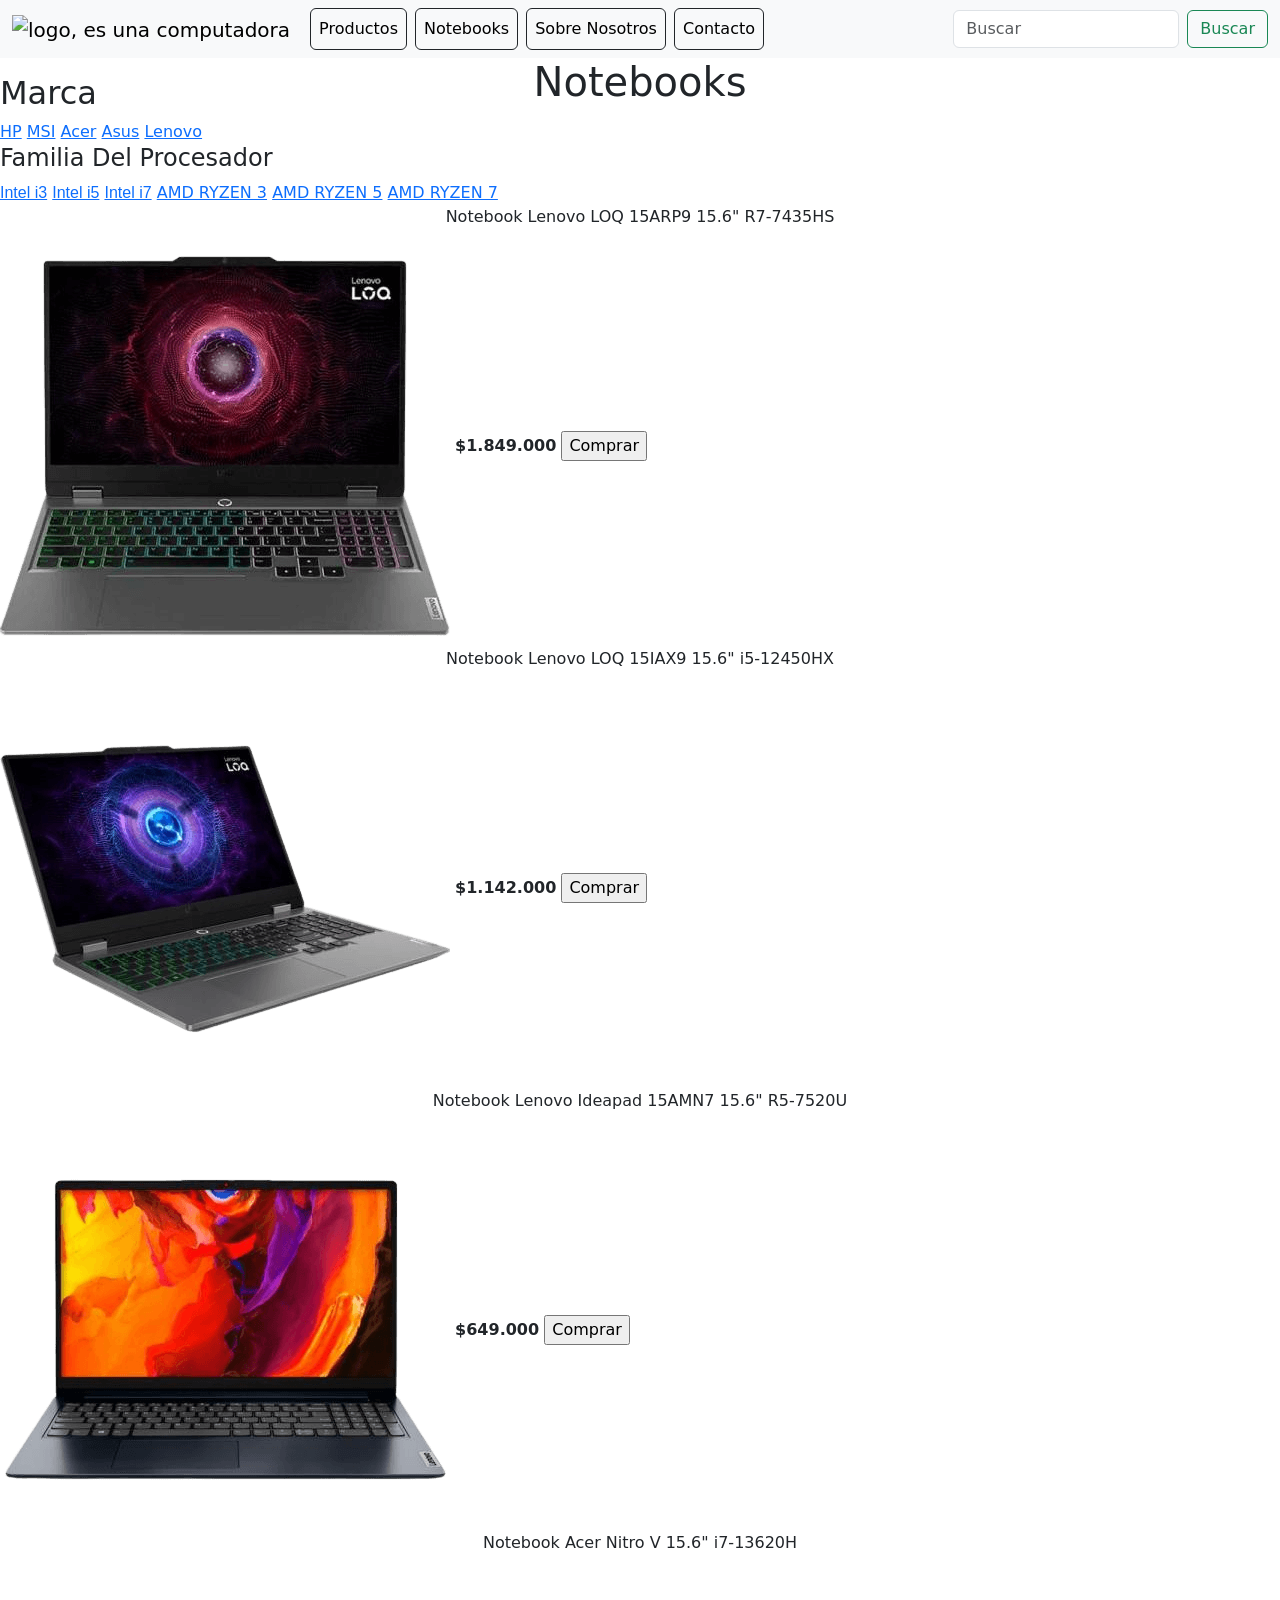
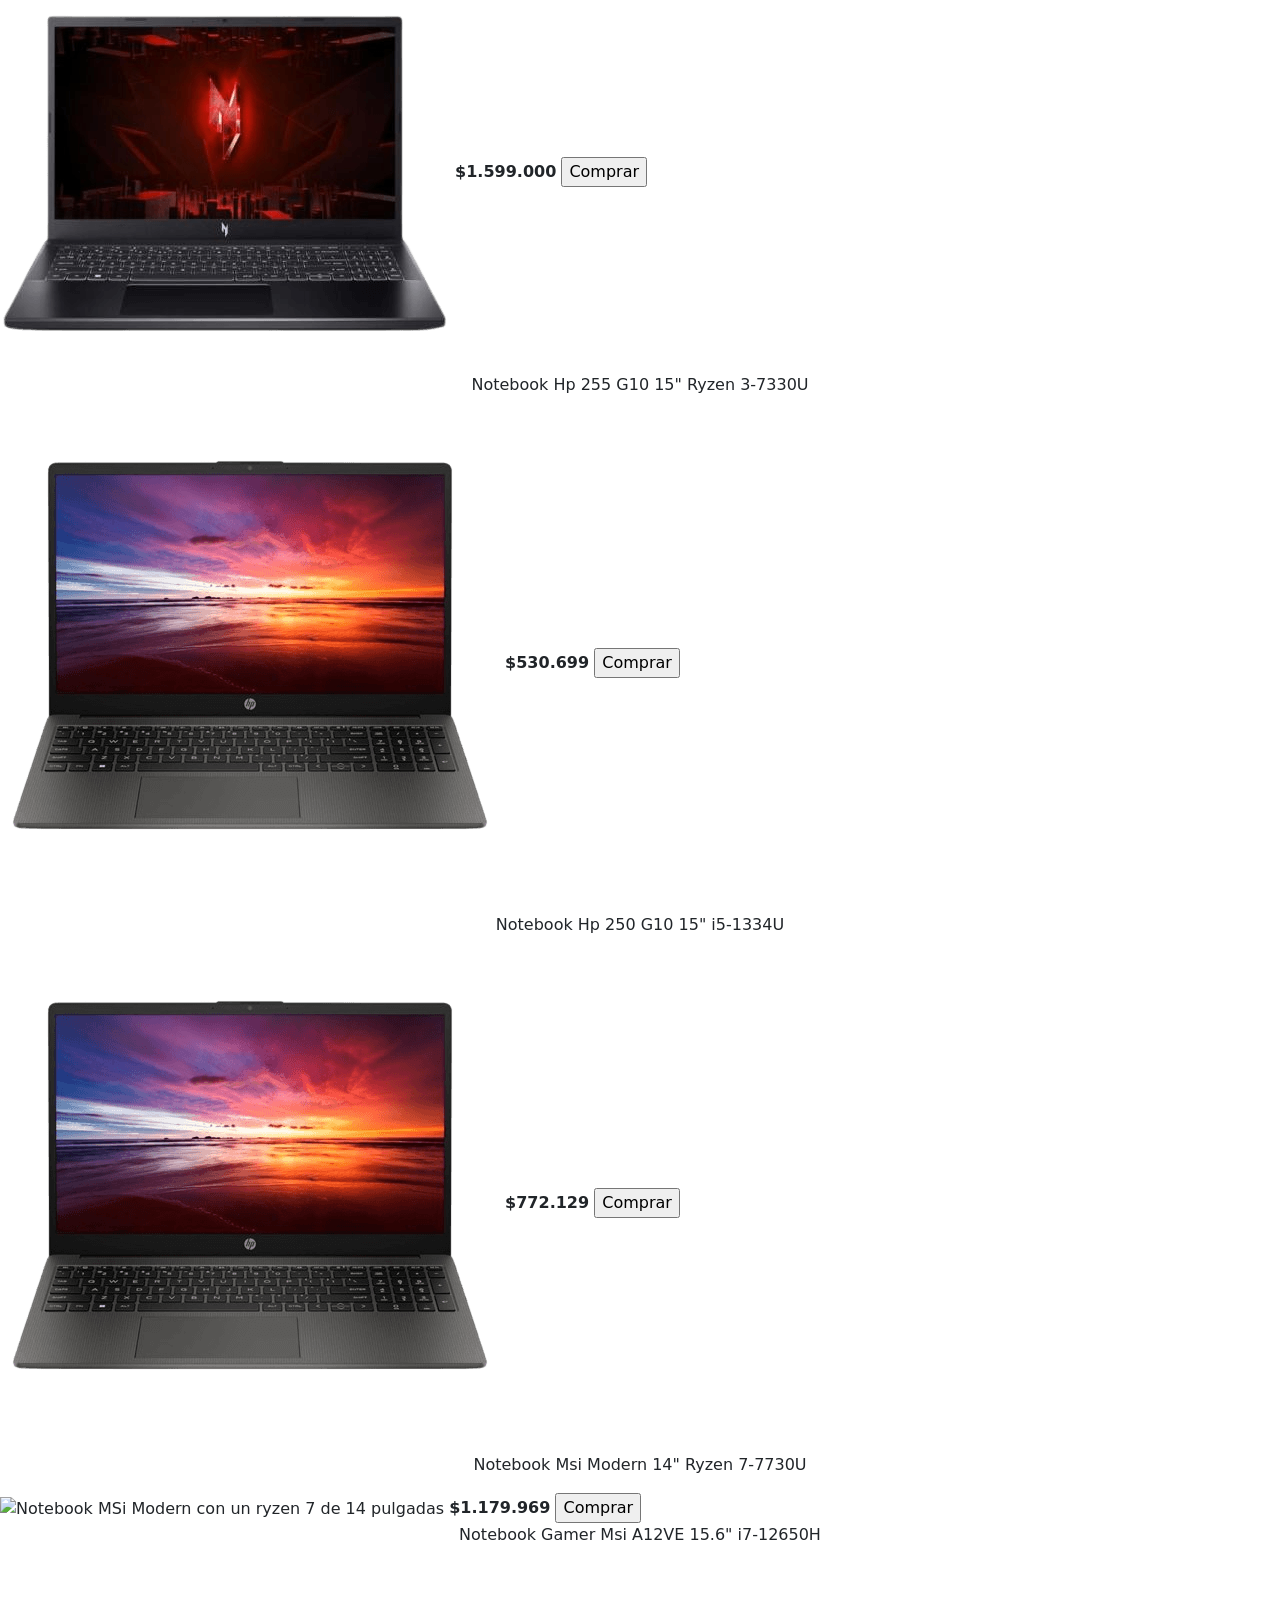
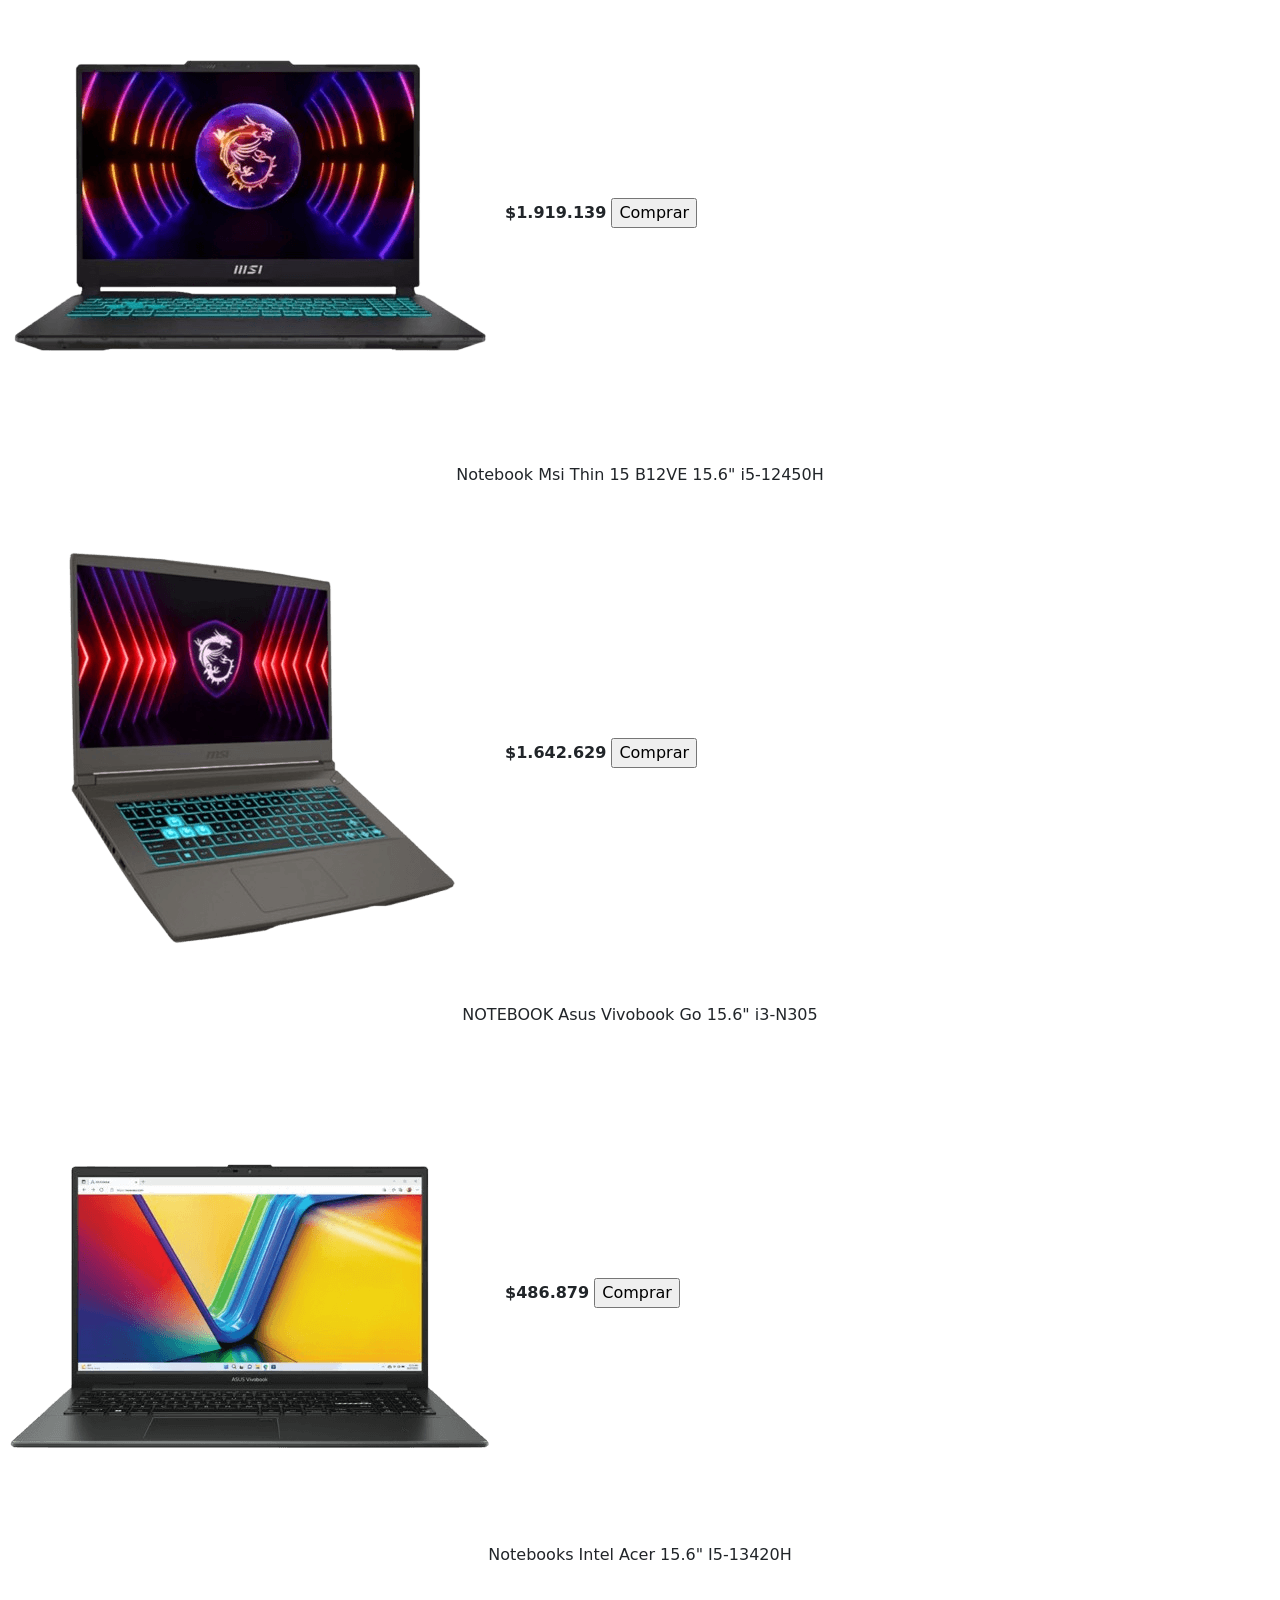
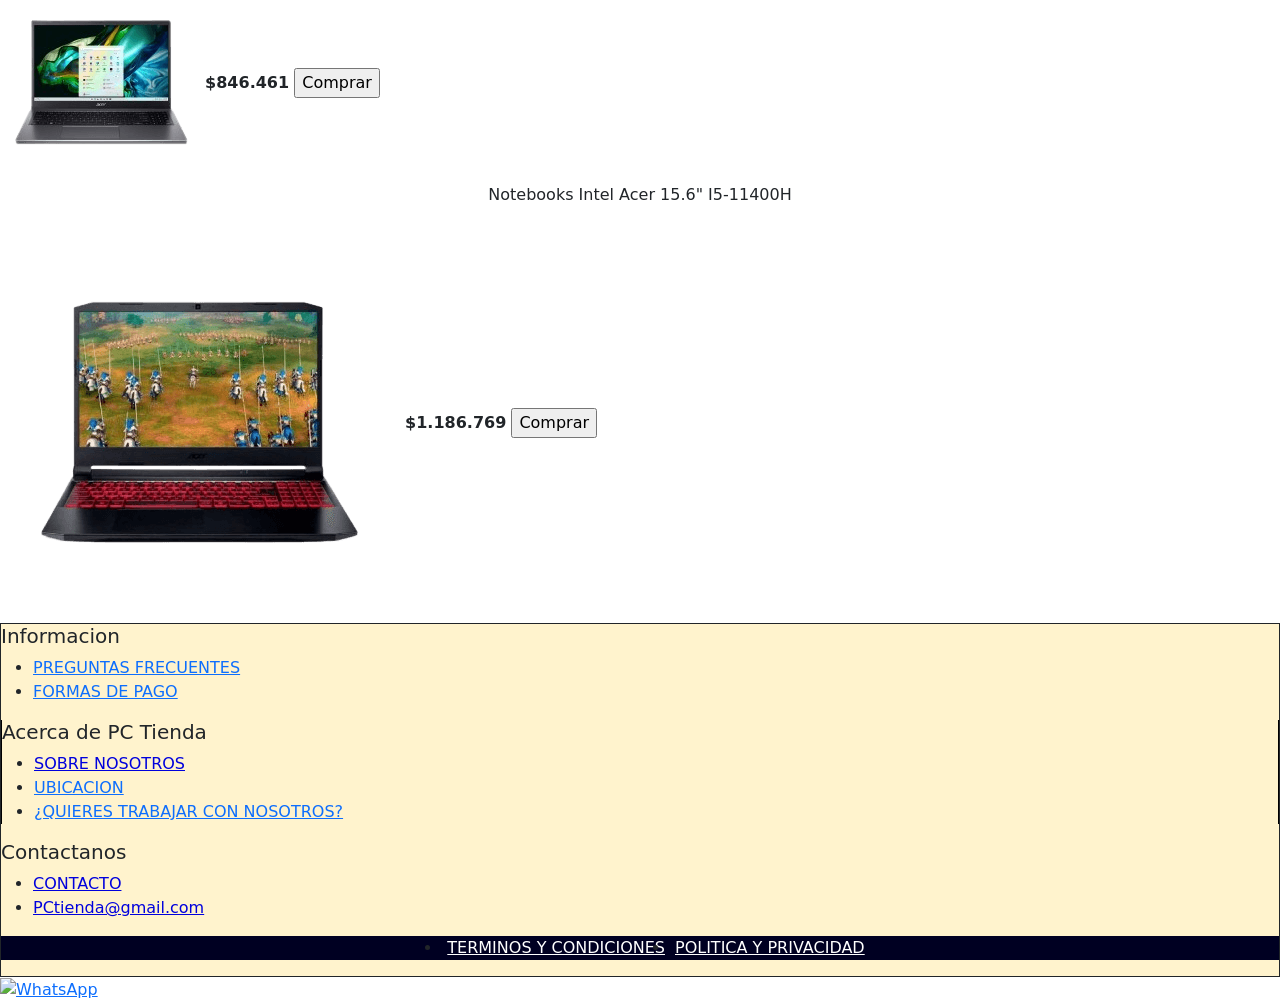
==== html/notebooks.html @ 6dd5b503 "SEO terminado" ====
<!DOCTYPE html>
<html lang="en">
<head>
  <meta charset="UTF-8">
  <meta name="viewport" content="width=device-width, initial-scale=1.0">
  <meta name="description" content="Compra notebooks de alto rendimiento de marcas como HP, Asus y Lenovo. Equipadas con procesadores Intel Core i3, i5, i7 y AMD Ryzen 3, 5, 7, ideales para el trabajo, estudio o entretenimiento.">
  <meta name="keywords" content="notebooks, laptops, HP, Asus, Lenovo, Intel Core i3,Intel Core i5,Intel Core i7, Ryzen 3, Ryzen 5, Ryzen 7, computadores portátiles, venta de notebooks">
  <link rel="stylesheet" href="../css/styles.css">
  <link href="https://cdn.jsdelivr.net/npm/bootstrap@5.3.3/dist/css/bootstrap.min.css" rel="stylesheet" integrity="sha384-QWTKZyjpPEjISv5WaRU9OFeRpok6YctnYmDr5pNlyT2bRjXh0JMhjY6hW+ALEwIH" crossorigin="anonymous">
  <link rel="icon" href="../img/screen_pixel_icon_123707.png">
  <title>PC Tienda</title>
</head>
<body>
<!------------------------------------------------------- Header ----------------------------------------------------------->
  <header>
    <nav class="navbar navbar-expand-lg bg-body-tertiary">
      <div class="container-fluid">
        <a class="navbar-brand" href="../index.html">
          <img src="../img/screen_pixel_icon_123707.png" alt="logo, es una computadora">
        </a>
        <button class="navbar-toggler" type="button" data-bs-toggle="collapse" data-bs-target="#navbarSupportedContent" aria-controls="navbarSupportedContent" aria-expanded="false" aria-label="Toggle navigation">
          <span class="navbar-toggler-icon"></span>
        </button>
        <div class="collapse navbar-collapse" id="navbarSupportedContent">
          <ul class="navbar-nav me-auto mb-2 mb-lg-0">
            <li class="nav-item">
              <a class="nav-link active border border-dark rounded mx-1" aria-current="page" href="productos.html">Productos</a>
            </li>
            <li class="nav-item">
              <a class="nav-link active border border-dark rounded mx-1" aria-current="page" href="notebooks.html">Notebooks</a>
            </li>
            <li class="nav-item">
              <a class="nav-link active border border-dark rounded mx-1" aria-current="page" href="sobre-nosotros.html">Sobre Nosotros</a>
            </li>
            <li class="nav-item">
              <a class="nav-link active border border-dark rounded mx-1" aria-current="page" href="contacto.html">Contacto</a>
            </li>
          </ul>
          <form class="d-flex" role="search">
            <input class="form-control me-2" type="search" placeholder="Buscar" aria-label="Search">
            <button class="btn btn-outline-success" type="submit">Buscar</button>
          </form>
        </div>
      </div>
    </nav>
  </header>
<!--------------------------------------------------------- Main ----------------------------------------------------------->
  <main style="display: grid; grid-template-rows: 1rem 1fr;">
    <h1 style="text-align: center;">Notebooks</h1>
    <div class="grid">
    <!---- Sidebar ---->
    <aside>
      <div class="filtro">
        <h2>Marca</h2>
        <div class="centrar">
          <a class="link" href="#">HP</a>
          <a class="link" href="#">MSI</a>
          <a class="link" href="#">Acer</a>
          <a class="link" href="#">Asus</a>
          <a class="link" href="#">Lenovo</a>
        </div>
      </div>
      <div class="filtro">
        <h4>Familia Del Procesador</h4>
        <div class="centrar">
          <a class="link" style="font-family: sans-serif;" href="#">Intel i3</a>
          <a class="link" style="font-family: sans-serif;" href="#">Intel i5</a>
          <a class="link" style="font-family: sans-serif;" href="#">Intel i7</a>
          <a class="link" href="#">AMD RYZEN 3</a>
          <a class="link" href="#">AMD RYZEN 5</a>
          <a class="link" href="#">AMD RYZEN 7</a>
        </div>
      </div>
      </aside>
      <!---- Sección de productos ---->
      <section>
      <div class="tarjeta">
        <p style="text-align: center;">Notebook Lenovo LOQ 15ARP9 15.6" R7-7435HS</p>
        <img class="imagen" src="../img/notebook-1.png" alt="Notebook Lenovo LOQ con un ryzen 7 de 15.6 pulgadas">
        <b>$1.849.000</b>
        <input type="submit" value="Comprar">
      </div>
      <div class="tarjeta">
        <p style="text-align: center;">Notebook Lenovo LOQ 15IAX9 15.6" i5-12450HX</p>
        <img class="imagen" src="../img/notebook-2.png" alt="Notebook Lenovo LOQ con un intel core 5 de 15.6 pulgadas">
        <b>$1.142.000</b>
        <input type="submit" value="Comprar">
      </div>
        <div class="tarjeta">
        <p style="text-align: center;">Notebook Lenovo Ideapad 15AMN7 15.6" R5-7520U</p>
        <img class="imagen" src="../img/notebook-3.png" alt="Notebook Lenovo ideapad con un ryzen 5 de 15.6 pulgadas">
        <b>$649.000</b>
        <input type="submit" value="Comprar">
      </div>
      <div class="tarjeta">
        <p style="text-align: center;">Notebook Acer Nitro V 15.6" i7-13620H</p>
        <img class="imagen" src="../img/notebook-4.png" alt="Notebook Acer Nitro V con un intel core 7 de 15.6 pulgadas">
        <b>$1.599.000</b>
        <input type="submit" value="Comprar">
      </div>
      <div class="tarjeta">
        <p style="text-align: center;">Notebook Hp 255 G10 15" Ryzen 3-7330U</p>
        <img class="imagen" src="../img/notebook-5.png" alt="Notebook Hp 255 G10 con un ryzen 3 de 15 pulgadas">
        <b>$530.699</b>
        <input type="submit" value="Comprar">
      </div>
      <div class="tarjeta">
        <p style="text-align: center;">Notebook Hp 250 G10 15" i5-1334U</p>
        <img class="imagen" src="../img/notebook-6.png" alt="Notebook Hp 250 G10 con un intel core 5 de 15 pulgadas">
        <b>$772.129</b>
        <input type="submit" value="Comprar">
      </div>
      <div class="tarjeta">
        <p style="text-align: center;">Notebook Msi Modern 14" Ryzen 7-7730U</p>
        <img class="imagen" src="../img/notebook-7.png" alt="Notebook MSi Modern con un ryzen 7 de 14 pulgadas">
        <b>$1.179.969</b>
        <input type="submit" value="Comprar">
      </div>
      <div class="tarjeta">
        <p style="text-align: center;">Notebook Gamer Msi A12VE 15.6" i7-12650H</p>
        <img class="imagen" src="../img/notebook-8.png" alt="Notebook Gamer MSI A12VE con un intel core 7 de 15.6 pulgadas">
        <b>$1.919.139</b>
        <input type="submit" value="Comprar">
      </div>
      <div class="tarjeta">
        <p style="text-align: center;">Notebook Msi Thin 15 B12VE 15.6" i5-12450H</p>
        <img class="imagen" src="../img/notebook-9.png" alt="Notebook MSI Thin 15 B12VE con un intel core 5 de 15.6 pulgadas">
        <b>$1.642.629</b>
        <input type="submit" value="Comprar">
      </div>
      <div class="tarjeta">
        <p style="text-align: center;">NOTEBOOK Asus Vivobook Go 15.6" i3-N305</p>
        <img class="imagen" src="../img/notebook-10.png" alt="Notebook Asus Vivobook Go con un intel core 3 de 15.6 pulgadas">
        <b>$486.879</b>
        <input type="submit" value="Comprar">
      </div>
      <div class="tarjeta">
        <p style="text-align: center;">Notebooks Intel Acer 15.6" I5-13420H</p>
        <img class="imagen" src="../img/notebook-11.png" alt="Notebook Intel Acer con un intel core 5 de 15.6 pulgadas">
        <b>$846.461</b>
        <input type="submit" value="Comprar">
      </div>
      <div class="tarjeta">
        <p style="text-align: center;">Notebooks Intel Acer 15.6" I5-11400H</p>
        <img class="imagen" src="../img/notebook-12.png" alt="Notebook Intel Acer con un Intel core 5 de 15.6 pulgadas">
        <b>$1.186.769</b>
        <input type="submit" value="Comprar">
      </div>
      </section>
    </div>
  </main>
<!--------------------------------------------------------- Footer --------------------------------------------------------->
  <footer class= "border border-dark bg-warning-subtle col-12">
    <div class="container-footer">
      <div class="item-footer">
        <h5>Informacion</h5>
        <ul>
          <li>
            <a href="#">PREGUNTAS FRECUENTES</a>
          </li>
          <li>
            <a href="#">FORMAS DE PAGO</a>
          </li>
      </div>
      <div class="item-footer item-medio" style="border-inline: 1px black solid;">
        <h5>Acerca de PC Tienda</h5>
        <ul>
          <li>
          <a href="sobre-nosotros.html" style="text-decoration: underline; color: #00d;">SOBRE NOSOTROS</a>
          </li>
          <li>
          <a href="#">UBICACION</a>
          </li>
          <li>
          <a href="#">¿QUIERES TRABAJAR CON NOSOTROS?</a>
          </li>
        </ul>
      </div>
        <div class="item-footer">
          <h5>Contactanos</h5>
          <ul>
          <li>
            <a href="contacto.html" style="text-decoration: underline; color: #00d;">CONTACTO</a>
          </li>
          <li>
            <a href="#" style="color: #00d;">PCtienda@gmail.com</a>
          </li>
          </ul>
      </div>
    </div>
    <div style="width: 100%; background-color: #002;">
      <ul style="display: flex; flex-direction: row; justify-content: center;">
        <li style="padding-inline: 5px;">
          <a href="#" style="color: white;">TERMINOS Y CONDICIONES</a>
        </li>
        <li style="padding-inline: 5px;">
          <a href="#" style="color: white;">POLITICA Y PRIVACIDAD</a>
        </li>
      </ul>
    </div>
  </footer>
  <a href="https://www.whatsapp.com/" class="whatsapp-button" target="_blank">
      <img class="boton" src="https://upload.wikimedia.org/wikipedia/commons/5/5e/WhatsApp_icon.png" alt="WhatsApp">
  </a>
<!---------------------------------------------------------Script--------------------------------------------------------->
  <script src="https://cdn.jsdelivr.net/npm/bootstrap@5.3.3/dist/js/bootstrap.bundle.min.js" integrity="sha384-YvpcrYf0tY3lHB60NNkmXc5s9fDVZLESaAA55NDzOxhy9GkcIdslK1eN7N6jIeHz" crossorigin="anonymous"></script>
</body>
</html>
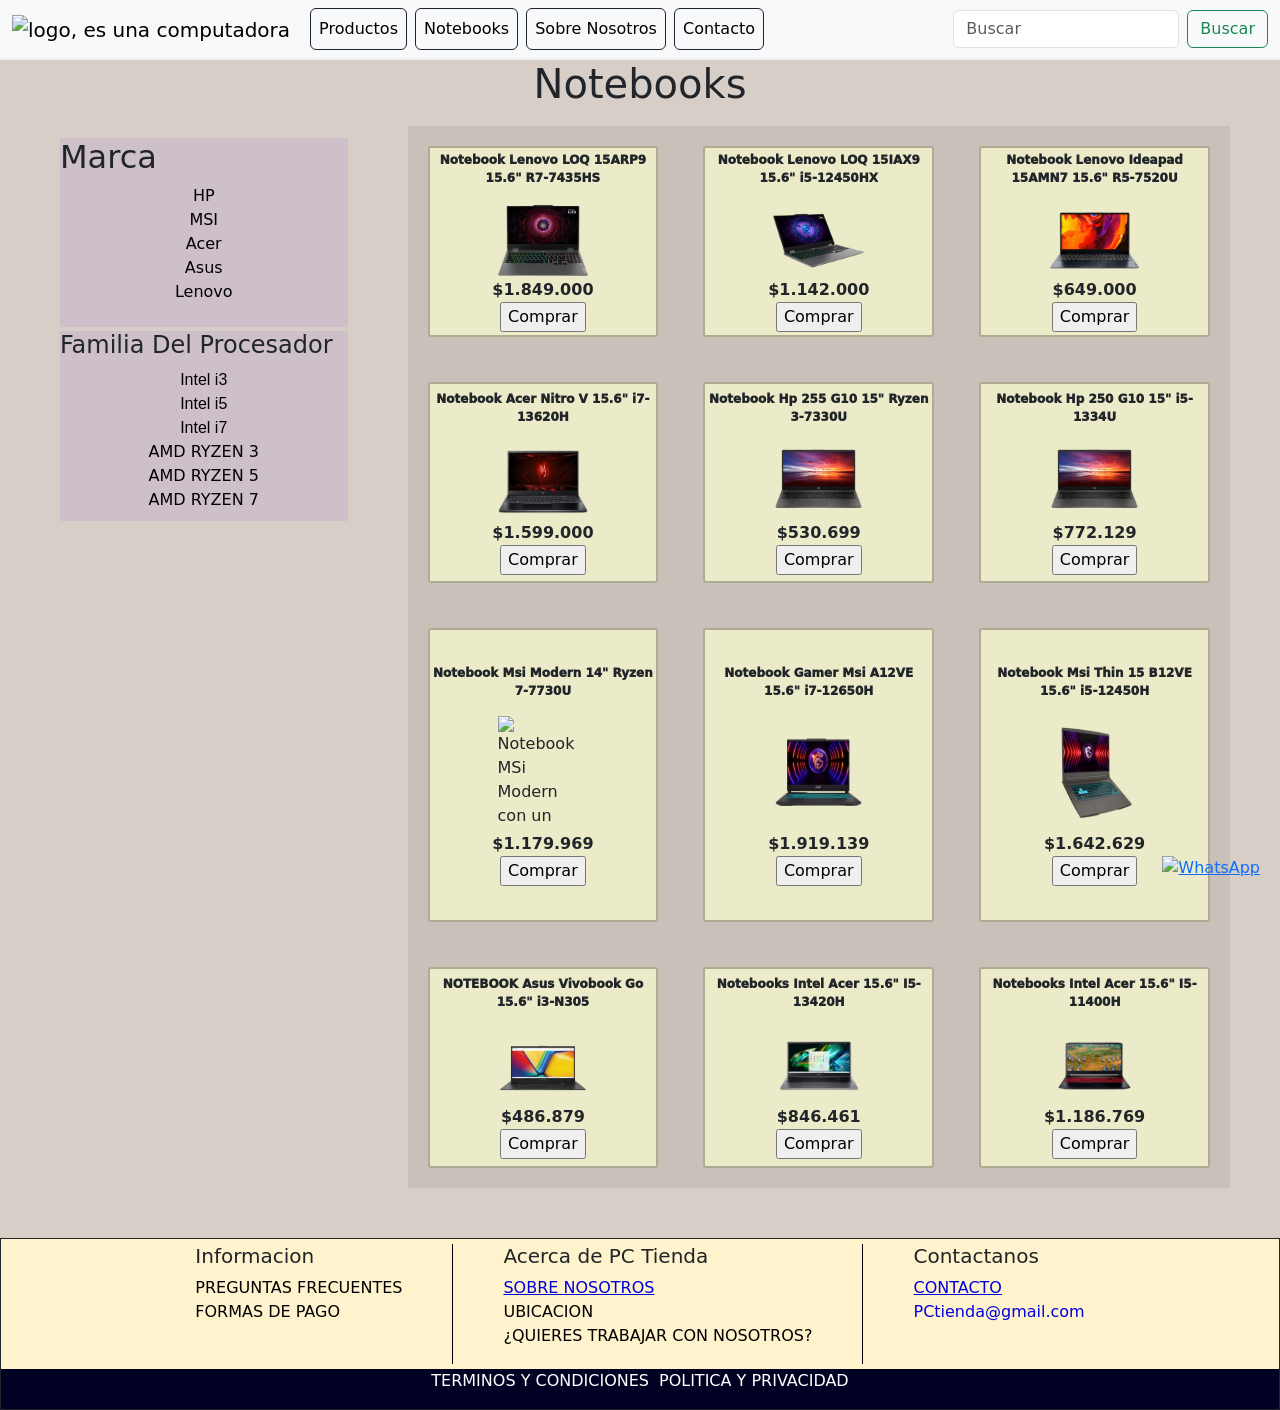
==== commit d0d2df34: "Agragando Productos Destacados" ====
--- a/html/notebooks.html
+++ b/html/notebooks.html
@@ -86,7 +86,7 @@
         <b>$1.142.000</b>
         <input type="submit" value="Comprar">
       </div>
-        <div class="tarjeta">
+      <div class="tarjeta">
         <p style="text-align: center;">Notebook Lenovo Ideapad 15AMN7 15.6" R5-7520U</p>
         <img class="imagen" src="../img/notebook-3.png" alt="Notebook Lenovo ideapad con un ryzen 5 de 15.6 pulgadas">
         <b>$649.000</b>
--- a/css/styles.css
+++ b/css/styles.css
@@ -0,0 +1,254 @@
+/* Reset */
+* {
+  margin: 0;
+}
+
+body, body main {
+  background-color: #D7CEC7;
+}
+body main {
+  min-height: 100vh;
+}
+
+/* Header */
+header {
+  height: 60px;
+  background-color: #eee;
+}
+
+/* Navbar */
+.navbar {
+  position: relative;
+  z-index: 1050;
+}
+
+footer {
+  display: flex;
+  flex-direction: column;
+  justify-content: center;
+  align-items: center;
+}
+
+/* Footer */
+footer {
+  position: relative;
+  bottom: 0;
+}
+
+div a {
+  color: #000;
+  text-decoration: none;
+}
+div ul {
+  list-style: none;
+  padding: 0;
+}
+
+.container-footer {
+  width: 100%;
+  display: flex;
+  justify-content: center;
+  margin: 5px;
+}
+.container-footer .item-footer {
+  padding-inline: 50px;
+}
+
+/* Imagenes */
+img:hover, .item-sn:hover {
+  transform: scale(1.09);
+}
+
+.imagen {
+  height: 40vh;
+  width: 40%;
+  height: 40%;
+  transform: none;
+}
+
+/* Boton Flotante */
+.whatsapp-button {
+  position: fixed;
+  bottom: 20px;
+  right: 20px;
+  z-index: 999;
+  border-radius: 50%;
+}
+.whatsapp-button .boton {
+  width: 48px;
+  height: 48px;
+}
+
+.centrar {
+  display: flex;
+  flex-direction: column;
+  justify-content: center;
+  align-items: center;
+}
+
+.productos-destacados {
+  display: grid;
+  grid-template-columns: repeat(3, 1fr);
+  gap: 5px;
+  width: 90%;
+  min-height: 20vh;
+}
+
+.tarjeta, aside {
+  display: flex;
+  flex-direction: column;
+  justify-content: center;
+  align-items: center;
+}
+
+p, .link:hover {
+  font-weight: 1000;
+}
+
+/* Sidebar & Section */
+.grid {
+  display: grid;
+  grid-template-columns: 1fr 3fr;
+  gap: 50px;
+}
+
+aside {
+  margin: 50px;
+  padding: 10px;
+  width: 100%;
+  height: 35%;
+}
+
+section {
+  margin: 50px;
+  background-color: rgba(0, 0, 0, 0.0666666667);
+  display: grid;
+  grid-template-columns: repeat(3, 1fr);
+  gap: 5px;
+}
+
+.filtro {
+  margin-block: 2px;
+  width: 100%;
+  height: 100%;
+  background-color: rgba(68, 0, 221, 0.0666666667);
+}
+
+.tarjeta {
+  border: 2px rgba(0, 0, 0, 0.2666666667) solid;
+  border-radius: 3px;
+  margin: 20px;
+  background-color: rgba(238, 238, 202, 0.9333333333);
+}
+
+p {
+  font-size: 12px;
+}
+
+/* Sobre Nosotros */
+.item-sn {
+  width: 90%;
+  padding-block: 10px;
+  background-color: beige;
+}
+
+.contacto {
+  display: flex;
+  flex-direction: column;
+  justify-content: center;
+  align-items: center;
+}
+
+.contacto {
+  width: 40%;
+  border-radius: 10px;
+  background-color: beige;
+}
+.contacto .input {
+  width: 60%;
+  border-radius: 10px;
+  background-color: #ddc;
+  padding-block: 10px;
+  margin-block: 10px;
+}
+
+/* Media Queries */
+/* Laptop */
+@media (max-width: 900px) {
+  h6, .slide-content {
+    font-size: 0;
+  }
+  .container-footer, .input {
+    display: flex;
+    flex-direction: column;
+  }
+  .item-medio {
+    border-inline: 0 black solid !important;
+    border-block: 2px black solid;
+  }
+  .contacto, .input {
+    width: 80%;
+  }
+  .input {
+    justify-content: center;
+    align-items: center;
+  }
+  .item-sn:hover {
+    transform: none;
+  }
+  section {
+    grid-template-columns: 1fr 1fr;
+  }
+  aside {
+    height: 25%;
+  }
+  p {
+    font-size: 13px;
+  }
+  .productos-destacados {
+    display: grid;
+    grid-template-columns: 1fr 1fr;
+    gap: 5px;
+  }
+}
+/* Tablet */
+@media (max-width: 767px) {
+  section {
+    grid-template-columns: 1fr;
+  }
+  aside {
+    height: 13%;
+  }
+  p {
+    font-size: 15px;
+  }
+}
+/* Mobile */
+@media (max-width: 576px) {
+  .grid {
+    display: grid;
+    grid-template-columns: 1fr;
+    gap: 0;
+  }
+  .grid aside {
+    width: 80%;
+    height: 90%;
+  }
+  .grid section {
+    margin: 20px;
+  }
+  .tarjeta {
+    margin: 10px;
+  }
+  p {
+    font-size: 16px;
+  }
+  .productos-destacados {
+    display: grid;
+    grid-template-columns: 1fr;
+    gap: 5px;
+    width: 75%;
+  }
+}
+
+/*# sourceMappingURL=styles.css.map */
